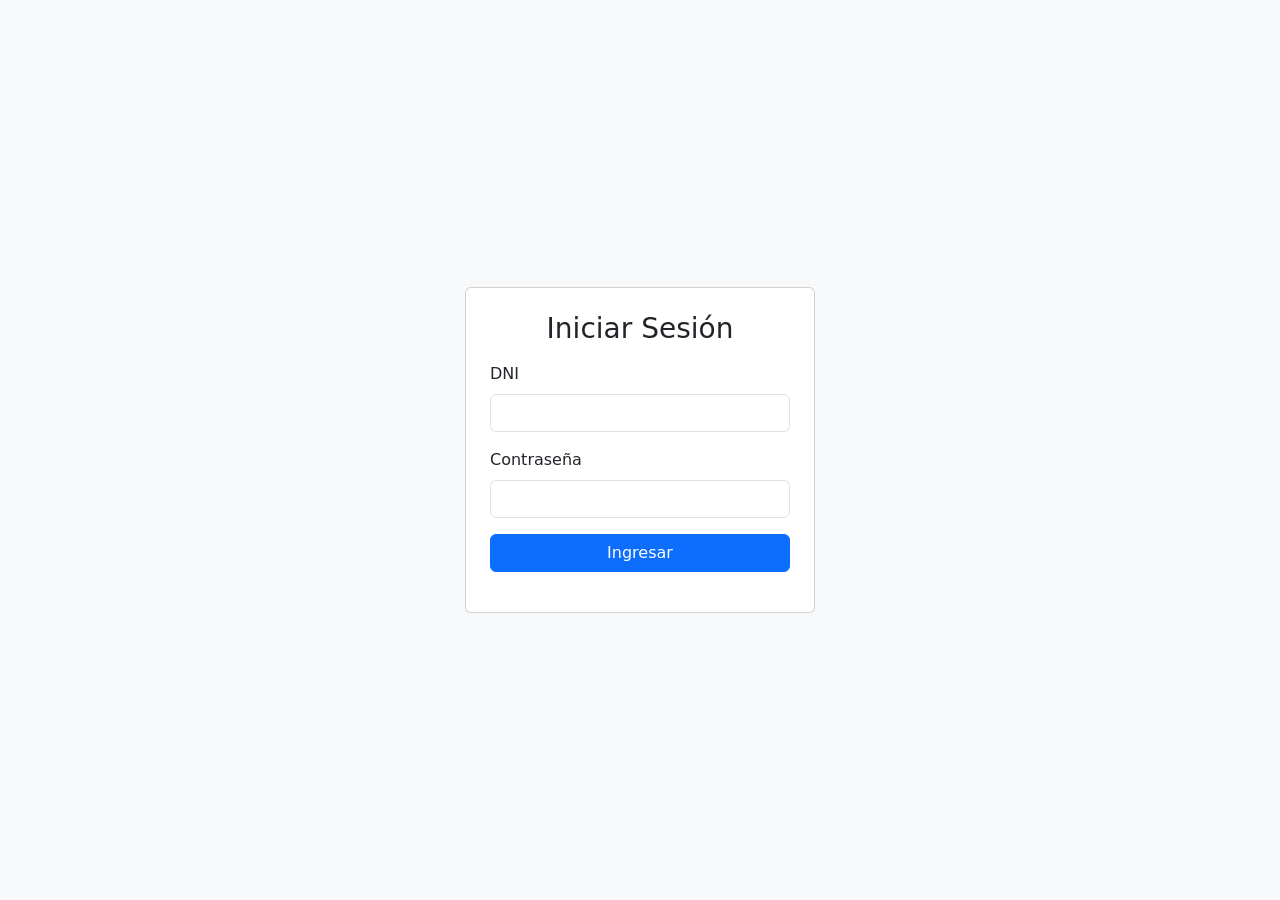
==== frontend/index.html @ 4a3051a7 "version estable de front antes de integrar back" ====
<!DOCTYPE html>
<html lang="es">

<head>
    <meta charset="UTF-8">
    <meta name="viewport" content="width=device-width, initial-scale=1.0">
    <title>Histolyze</title>

    <!-- Bootstrap CSS offline -->
    <link rel="stylesheet" href="assets/css/bootstrap.min.css">

</head>

<body>

    <header id="navbar"></header>
    <div class="d-flex" id="main-container" style="height: calc(100vh - 56px);">
        <div id="sidebar" class="bg-light" style="width: 220px; overflow-y: auto;"></div>
        <main id="app" class="flex-grow-1 p-4" style="overflow-y: auto;"></main>
    </div>
    <footer class="text-center text-muted py-2">
        <small>© 2025 Histolyze</small>
    </footer>



    <!-- Bootstrap JS offline -->
    <script src="assets/js/bootstrap.bundle.min.js"></script>
    <!-- JS principal -->
    <script type="module" src="assets/js/main.js"></script>
</body>

</html>
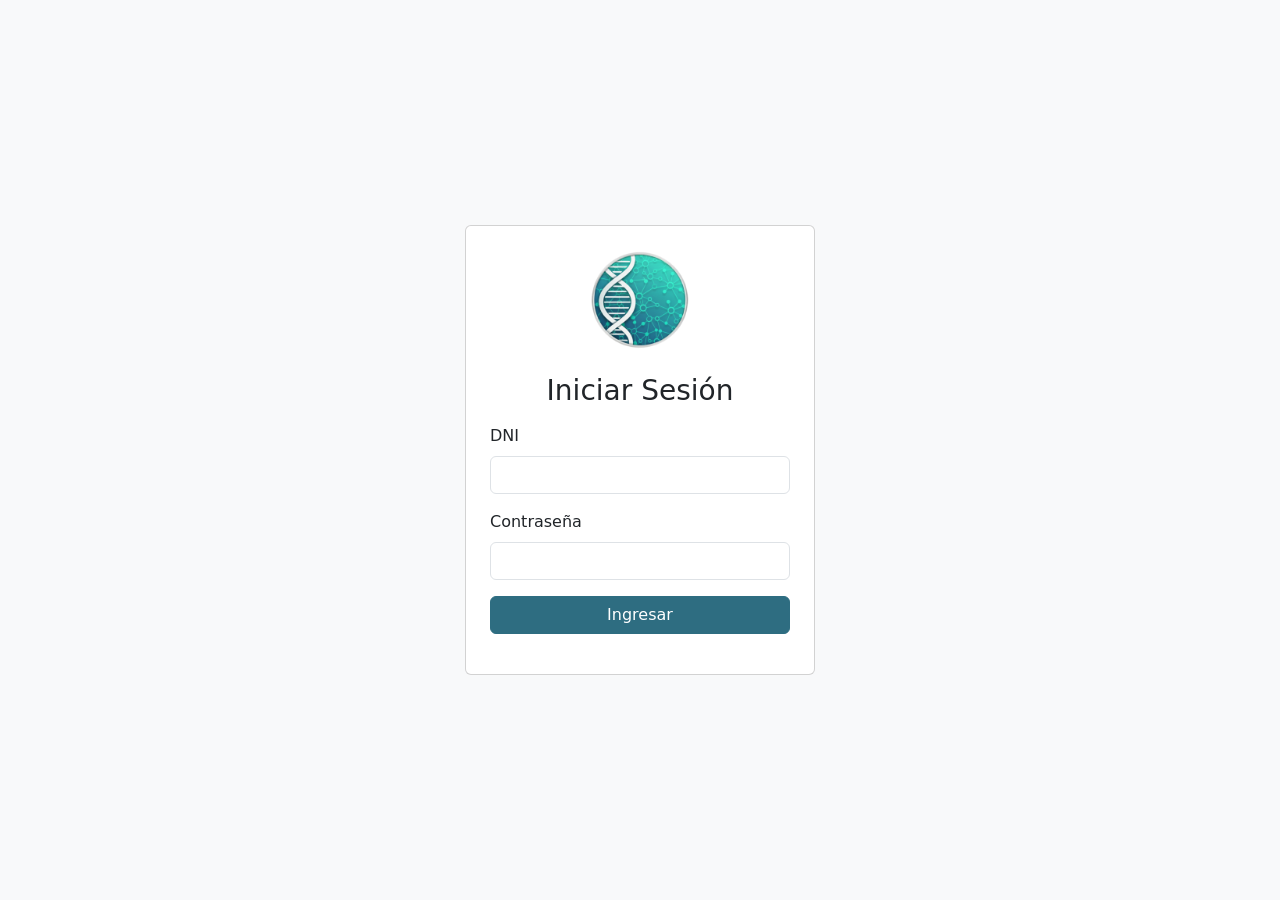
==== commit 56bfd9dd: "feat: agregar estilos" ====
--- a/frontend/index.html
+++ b/frontend/index.html
@@ -1,33 +1,31 @@
 <!DOCTYPE html>
 <html lang="es">
-
 <head>
     <meta charset="UTF-8">
     <meta name="viewport" content="width=device-width, initial-scale=1.0">
     <title>Histolyze</title>
 
-    <!-- Bootstrap CSS offline -->
     <link rel="stylesheet" href="assets/css/bootstrap.min.css">
-
+  
+    <link rel="stylesheet" href="assets/css/custom.css"> 
 </head>
-
 <body>
 
     <header id="navbar"></header>
-    <div class="d-flex" id="main-container" style="height: calc(100vh - 56px);">
-        <div id="sidebar" class="bg-light" style="width: 220px; overflow-y: auto;"></div>
-        <main id="app" class="flex-grow-1 p-4" style="overflow-y: auto;"></main>
+
+    <div class="d-flex">
+        <aside id="sidebar"></aside>
+
+        <main class="flex-grow-1 p-4">
+            <div id="app">
+                <div class="text-center">
+                    <img src="assets/img/logo-nombre.png" alt="Logo Histolyze" style="width: 350px; margin-top: 15vh;">
+                </div>
+            </div>
+        </main>
     </div>
-    <footer class="text-center text-muted py-2">
-        <small>© 2025 Histolyze</small>
-    </footer>
 
-
-
-    <!-- Bootstrap JS offline -->
     <script src="assets/js/bootstrap.bundle.min.js"></script>
-    <!-- JS principal -->
     <script type="module" src="assets/js/main.js"></script>
 </body>
-
 </html>
--- a/frontend/assets/css/custom.css
+++ b/frontend/assets/css/custom.css
@@ -0,0 +1,79 @@
+/* Paleta de colores de Histolyze definida como variables CSS */
+:root {
+  --color-bg: #e7ebeb;          /* White smoke - Fondo principal */
+  --color-primary: #174c65;      /* Indigo dye - Navbar y elementos principales */
+  --color-secondary: #2e6d81;    /* Cerulean - Botones primarios y acentos */
+  --color-accent: #37cbbc;        /* Turquoise - Acentos y estados activos */
+  --color-link: #247f92;         /* Blue (Munsell) - Enlaces */
+}
+
+/* 1. Aplicamos el color de fondo a toda la aplicación */
+body {
+  background-color: var(--color-bg);
+}
+
+/* 2. Estilos para la Barra de Navegación (Navbar) */
+.navbar.bg-primary {
+  background-color: var(--color-primary) !important;
+}
+
+/* 3. Estilos para los Botones Principales */
+.btn-primary {
+  background-color: var(--color-secondary);
+  border-color: var(--color-secondary);
+}
+
+.btn-primary:hover {
+  background-color: var(--color-primary); /* Un tono más oscuro al pasar el mouse */
+  border-color: var(--color-primary);
+}
+
+/* Botones de éxito (como "Agregar") usarán el color de acento */
+.btn-success {
+    background-color: var(--color-accent);
+    border-color: var(--color-accent);
+    color: var(--color-primary); /* Texto oscuro para mejor contraste */
+}
+.btn-success:hover {
+    opacity: 0.9;
+    color: var(--color-primary);
+}
+
+/* Botones de información (como "Ver Perfil") */
+.btn-info {
+    background-color: var(--color-link);
+    border-color: var(--color-link);
+}
+
+
+/* 4. Estilos para el Menú Lateral (Sidebar) */
+.sidebar {
+    background-color: #ffffff; /* Un blanco puro para que resalte del fondo */
+    border-right: 1px solid #ddd;
+}
+
+.sidebar .nav-link {
+  color: var(--color-secondary);
+  font-weight: 500;
+}
+
+.sidebar .nav-link:hover {
+  color: var(--color-primary);
+}
+
+/* Estilo para el enlace activo en el sidebar */
+.sidebar .nav-link.active {
+  color: var(--color-primary);
+  background-color: rgba(55, 203, 188, 0.15); /* Fondo suave con el color de acento */
+  border-left: 4px solid var(--color-accent);
+}
+
+/* 5. Estilos para el Acordeón del Perfil del Paciente */
+.accordion-button {
+    font-weight: 600;
+    color: var(--color-primary);
+}
+.accordion-button:not(.collapsed) {
+    background-color: rgba(46, 109, 129, 0.1);
+    color: var(--color-primary);
+}
